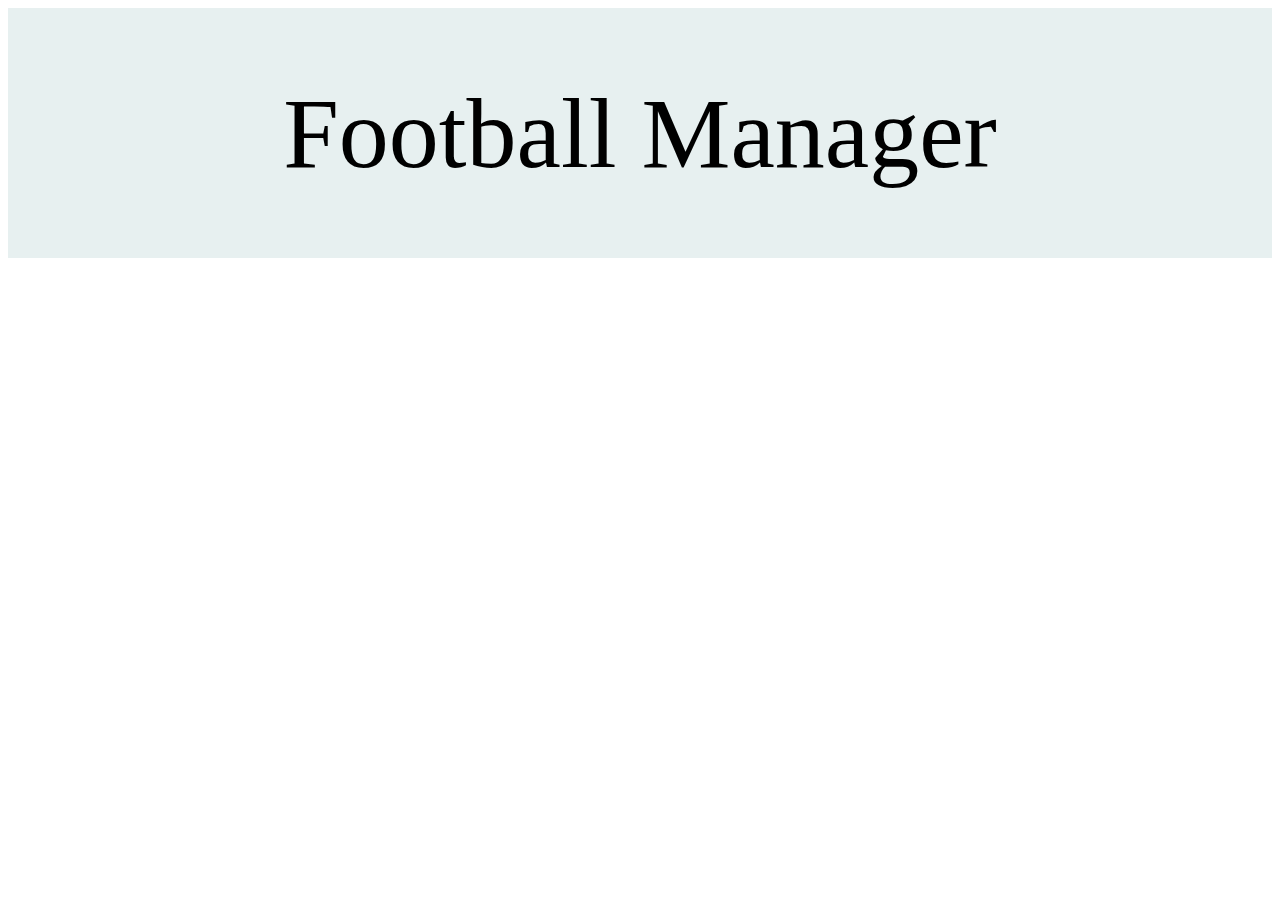
==== index.html @ ed9a6d92 "first Test" ====
<!DOCTYPE html>
<html lang="en">
<head>
    <meta charset="UTF-8">
    <meta http-equiv="X-UA-Compatible" content="IE=edge">
    <meta name="viewport" content="width=device-width, initial-scale=1.0">
    <title>Document</title>
    <link rel="stylesheet" href="style.css">
</head>
<body>
    <div class="TopContainer">
        <p class="Title">Football Manager</p>
    </div>
    
</body>
<script src="test.js"> </script>
</html>
---- style.css ----
.TopContainer{
    display: flex;
    width: 100%;
    height: 250px;
    background-color: rgb(231, 240, 240);
    justify-content: center;
    align-items: center;
}
.Title{
    font-size: 100px;
}
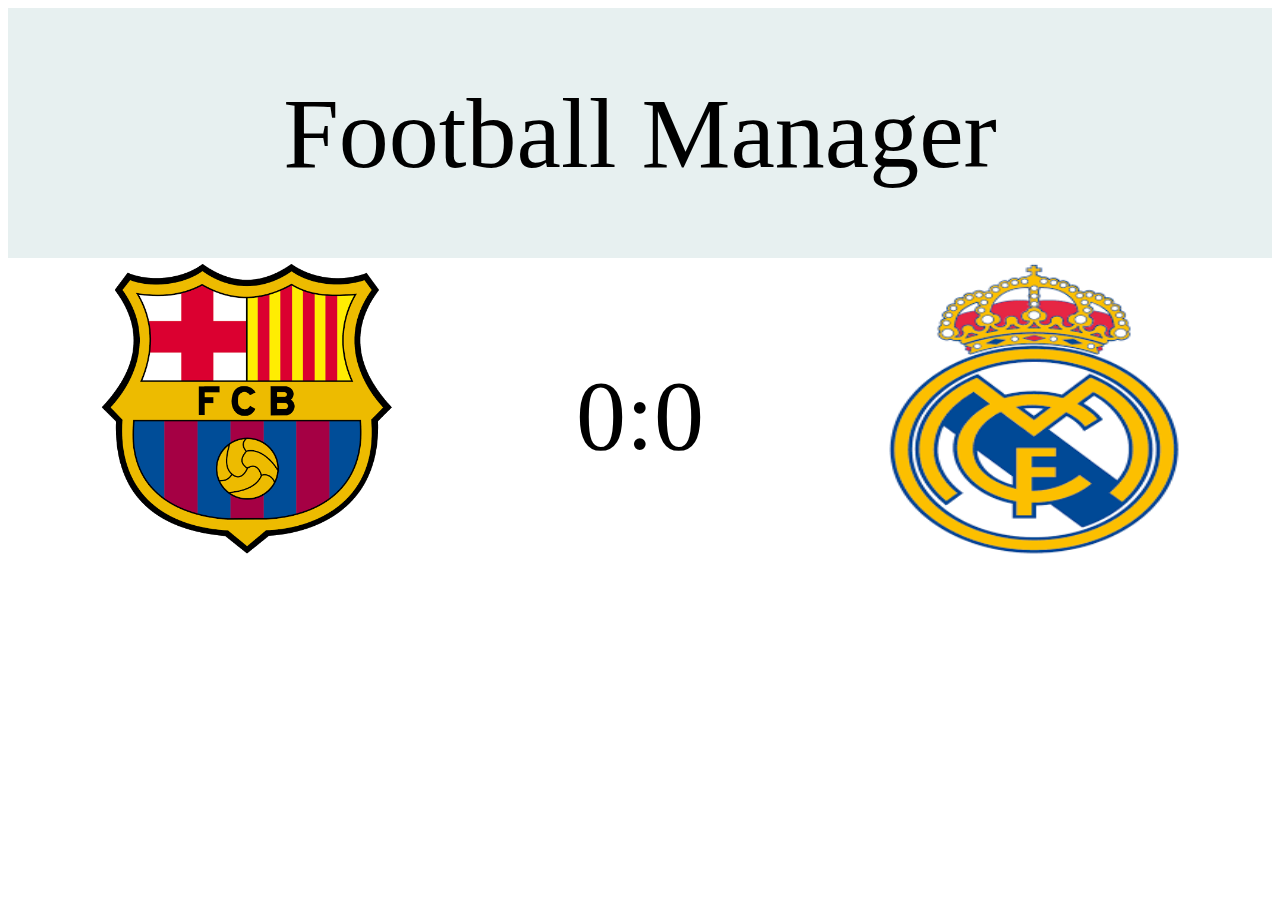
==== commit dfb867d6: "Game simulation" ====
--- a/index.html
+++ b/index.html
@@ -11,6 +11,13 @@
     <div class="TopContainer">
         <p class="Title">Football Manager</p>
     </div>
+    <div class="Anzeige">
+        <img class="Logo" src="Bilder/Barca.png">
+        <div>
+            <p id="score" class="score"> </p>
+        </div>
+        <img class="Logo" src="Bilder/Real.png">
+    </div>
     
 </body>
 <script src="test.js"> </script>
--- a/style.css
+++ b/style.css
@@ -8,4 +8,15 @@
 }
 .Title{
     font-size: 100px;
+}
+.Anzeige{
+    display: flex;
+    justify-content: space-around;
+}
+.score{
+    font-size: 100px;
+}
+.Logo{
+    width: 300px;
+    height: 300px;
 }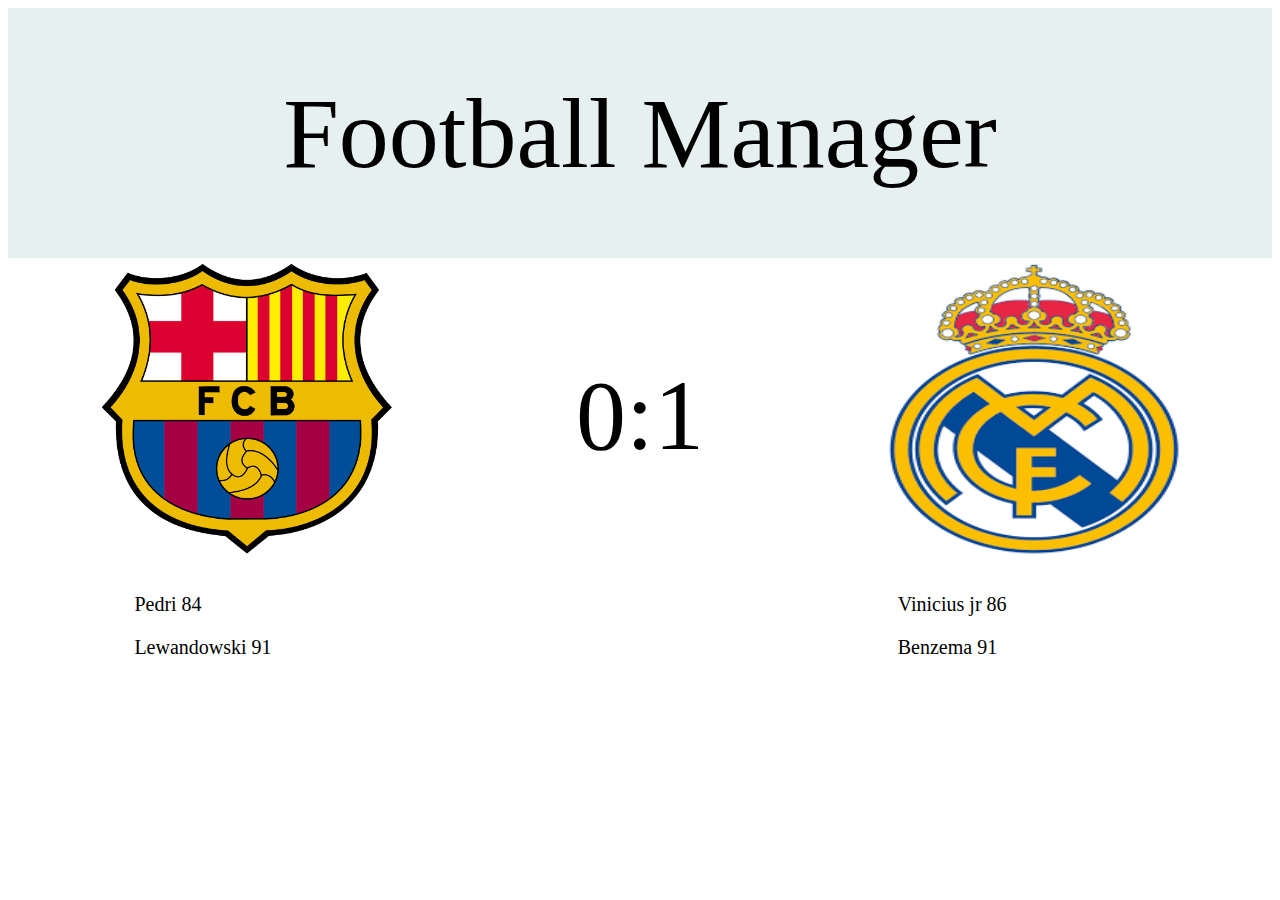
==== commit 835e0f0d: "Team list" ====
--- a/index.html
+++ b/index.html
@@ -18,6 +18,14 @@
         </div>
         <img class="Logo" src="Bilder/Real.png">
     </div>
+    <div class="Teamliste">
+        <div id="Hometm">
+            
+        </div>
+        <div id="Awaytm">
+            
+        </div>
+    </div>
     
 </body>
 <script src="test.js"> </script>
--- a/style.css
+++ b/style.css
@@ -19,4 +19,11 @@
 .Logo{
     width: 300px;
     height: 300px;
+}
+.Teamliste{
+    display: flex;
+    justify-content: space-between;
+    font-size: 20px;
+    padding-left: 10%;
+    padding-right: 21%;
 }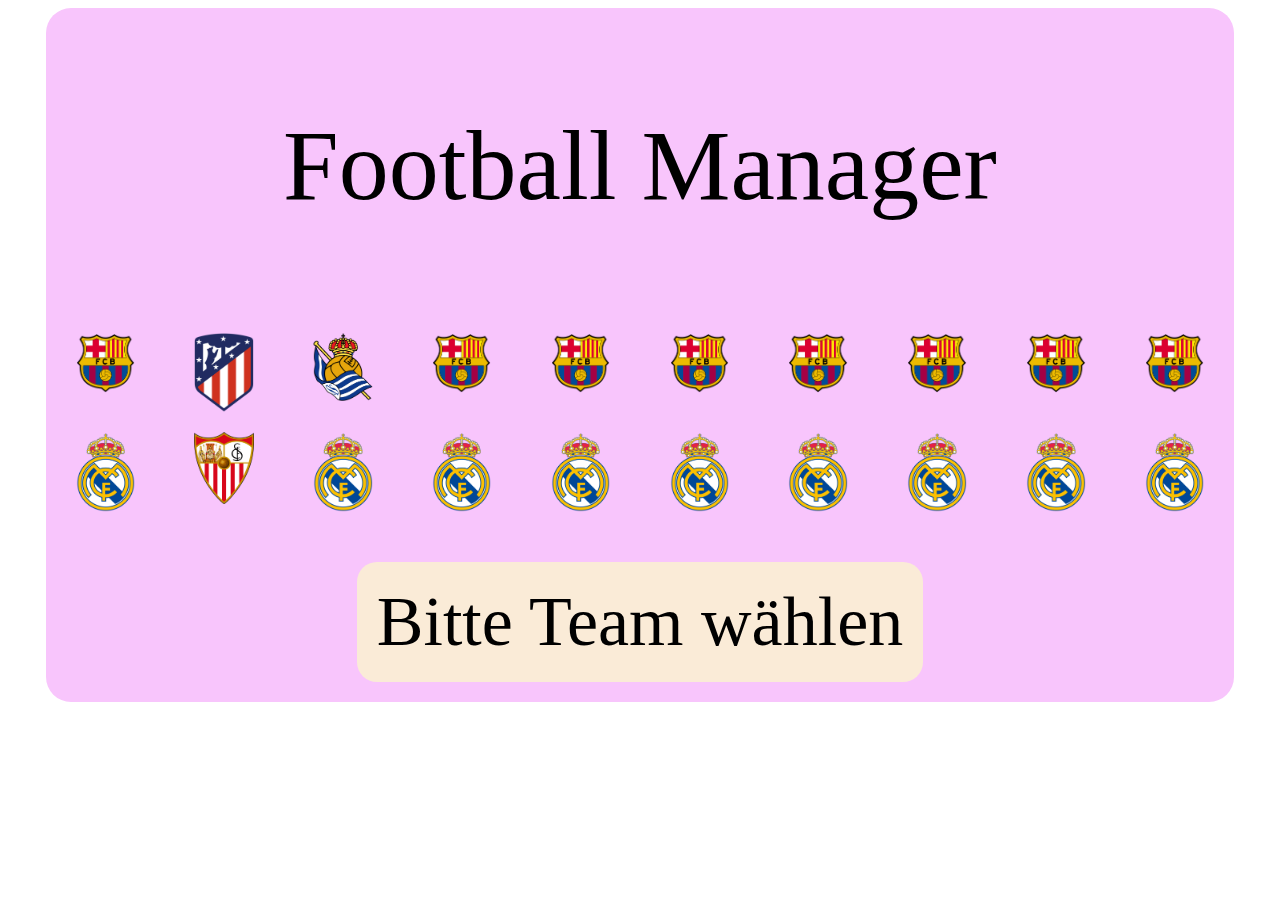
==== commit d333b199: "Some work done" ====
--- a/index.html
+++ b/index.html
@@ -8,25 +8,38 @@
     <link rel="stylesheet" href="style.css">
 </head>
 <body>
-    <div class="TopContainer">
-        <p class="Title">Football Manager</p>
-    </div>
-    <div class="Anzeige">
-        <img class="Logo" src="Bilder/Barca.png">
-        <div>
-            <p id="score" class="score"> </p>
+        <div class="TopContainer">
+            <p class="Title" id="Title">Football Manager</p>
+            <div class="Containerteams">
+                <div class="Teamlgs">
+                    <img id="Barcelona" class="Teamlogo" onclick="Teamwahl(this)" src="Bilder/Barca.png" >
+                    <img id="Atletico Madrid" class="Teamlogo" onclick="Teamwahl(this)" src="Bilder/Atletico Madrid.png" >
+                    <img id="Real Sociedad" class="Teamlogo" onclick="Teamwahl(this)" src="Bilder/Real Sociedad.png" >
+                    <img id="Barcelona" class="Teamlogo" onclick="Teamwahl(this)" src="Bilder/Barca.png" >
+                    <img id="Barcelona" class="Teamlogo" onclick="Teamwahl(this)" src="Bilder/Barca.png" >
+                    <img id="Barcelona" class="Teamlogo" onclick="Teamwahl(this)" src="Bilder/Barca.png" >
+                    <img id="Barcelona" class="Teamlogo" onclick="Teamwahl(this)" src="Bilder/Barca.png" >
+                    <img id="Barcelona" class="Teamlogo" onclick="Teamwahl(this)" src="Bilder/Barca.png" >
+                    <img id="Barcelona" class="Teamlogo" onclick="Teamwahl(this)" src="Bilder/Barca.png" >
+                    <img id="Barcelona" class="Teamlogo" onclick="Teamwahl(this)" src="Bilder/Barca.png" >
+                </div>
+                <div class="Teamlgs">
+                    <img id="Real Madrid" class="Teamlogo" onclick="Teamwahl(this)" src="Bilder/Real.png" >
+                    <img id="Sevilla" class="Teamlogo" onclick="Teamwahl(this)" src="Bilder/Sevilla.png" >
+                    <img id="Real Madrid" class="Teamlogo" onclick="Teamwahl(this)" src="Bilder/Real.png" >
+                    <img id="Real Madrid" class="Teamlogo" onclick="Teamwahl(this)" src="Bilder/Real.png" >
+                    <img id="Real Madrid" class="Teamlogo" onclick="Teamwahl(this)" src="Bilder/Real.png" >
+                    <img id="Real Madrid" class="Teamlogo" onclick="Teamwahl(this)" src="Bilder/Real.png" >
+                    <img id="Real Madrid" class="Teamlogo" onclick="Teamwahl(this)" src="Bilder/Real.png" >
+                    <img id="Real Madrid" class="Teamlogo" onclick="Teamwahl(this)" src="Bilder/Real.png" >
+                    <img id="Real Madrid" class="Teamlogo" onclick="Teamwahl(this)" src="Bilder/Real.png" >
+                    <img id="Real Madrid" class="Teamlogo" onclick="Teamwahl(this)" src="Bilder/Real.png" >
+                    
+                    
+                </div>
+            </div>
+            <a id="Saisonsim" class="Saisonsim" href="Saisonsim.html">Bitte Team wählen</a>
         </div>
-        <img class="Logo" src="Bilder/Real.png">
-    </div>
-    <div class="Teamliste">
-        <div id="Hometm">
-            
-        </div>
-        <div id="Awaytm">
-            
-        </div>
-    </div>
-    
+    <script src="test.js"></script>
 </body>
-<script src="test.js"> </script>
 </html>--- a/style.css
+++ b/style.css
@@ -1,10 +1,18 @@
+a{
+    text-decoration: none;
+    color: black;
+}
 .TopContainer{
     display: flex;
-    width: 100%;
-    height: 250px;
-    background-color: rgb(231, 240, 240);
+    flex-wrap: nowrap;
+    width: 94%;
+    height: auto;
+    background-color: rgb(248, 197, 252);
     justify-content: center;
     align-items: center;
+    border-radius: 25px;
+    margin-left: 3%;
+    flex-direction: column;
 }
 .Title{
     font-size: 100px;
@@ -26,4 +34,27 @@
     font-size: 20px;
     padding-left: 10%;
     padding-right: 21%;
-}+}
+.Saisonsim{
+    font-size: 70px;
+    background-color: antiquewhite;
+    border-radius: 20px;
+    padding: 20px;
+    margin: 20px;
+    margin-top: 40px;
+}
+.Containerteams{
+    display: flex;
+    flex-direction: column;
+    width: 100%;
+}
+.Teamlgs{
+    display: flex;
+    justify-content: space-around;
+}
+.Teamlogo{
+    height: 5%;
+    width: 5%;
+    margin: 10px;
+}
+
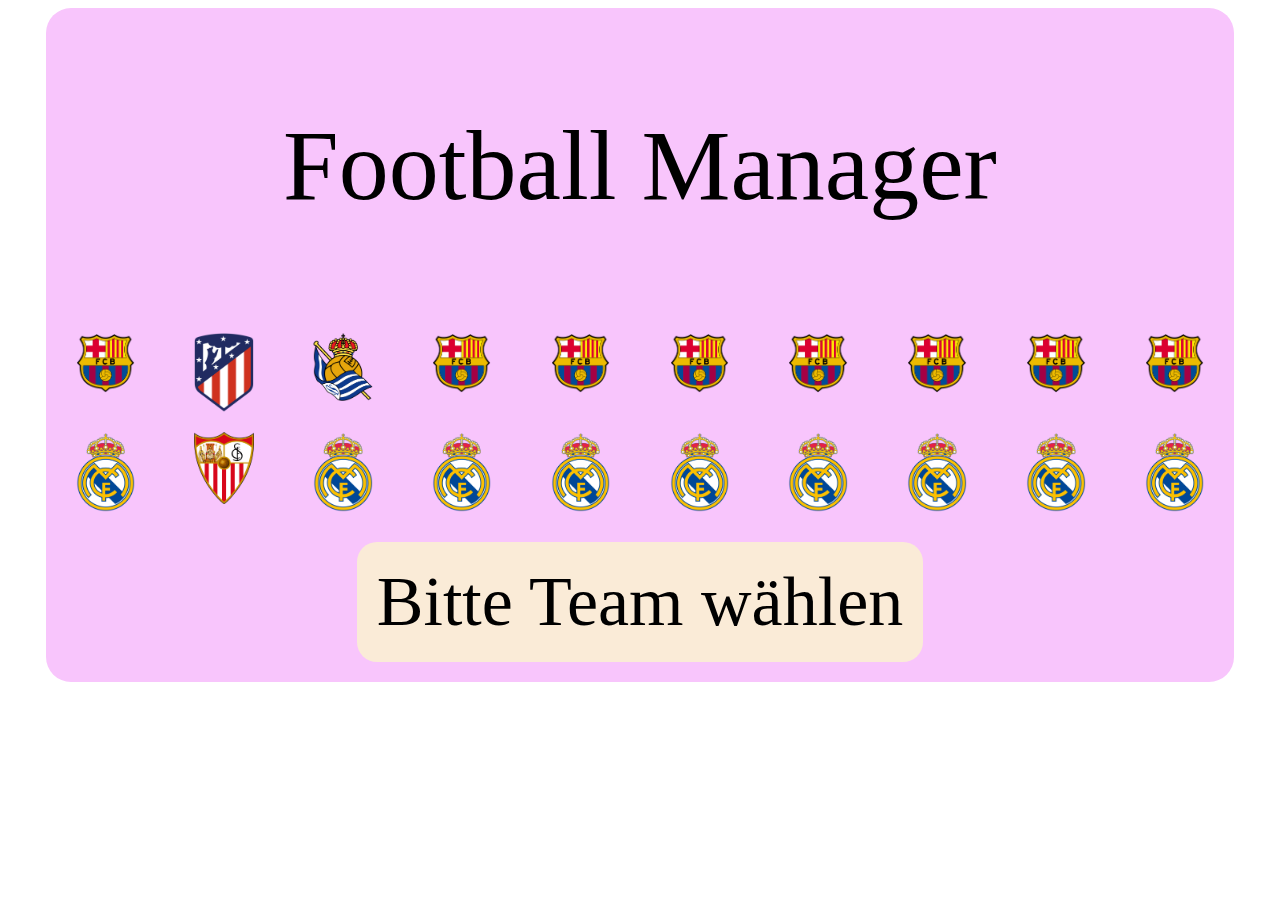
==== commit 1ee95f9a: "more work" ====
--- a/index.html
+++ b/index.html
@@ -38,7 +38,7 @@
                     
                 </div>
             </div>
-            <a id="Saisonsim" class="Saisonsim" href="Saisonsim.html">Bitte Team wählen</a>
+            <a id="Saisonsim" class="Saisonsim" href="#" onclick="StartSaison()">Bitte Team wählen</a>
         </div>
     <script src="test.js"></script>
 </body>
--- a/style.css
+++ b/style.css
@@ -24,10 +24,6 @@
 .score{
     font-size: 100px;
 }
-.Logo{
-    width: 300px;
-    height: 300px;
-}
 .Teamliste{
     display: flex;
     justify-content: space-between;
@@ -41,7 +37,7 @@
     border-radius: 20px;
     padding: 20px;
     margin: 20px;
-    margin-top: 40px;
+    margin-top: 20px;
 }
 .Containerteams{
     display: flex;
